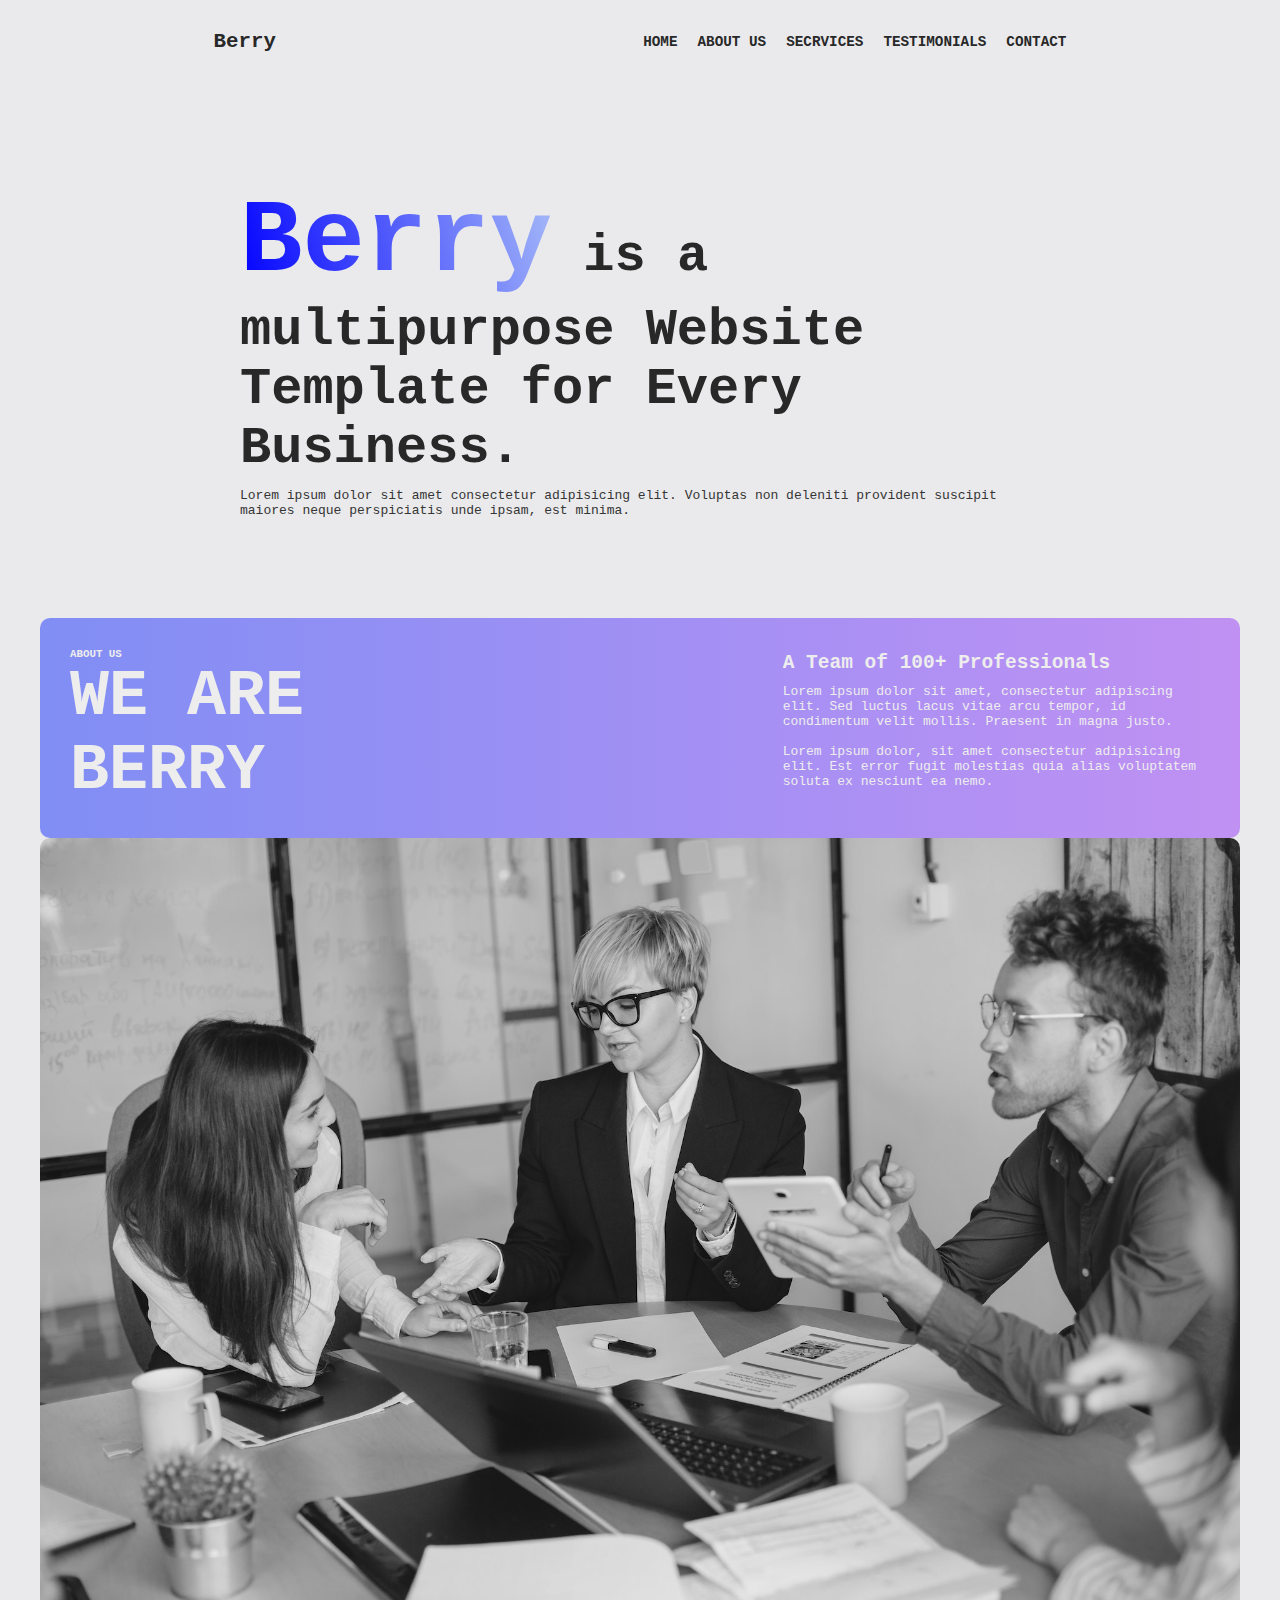
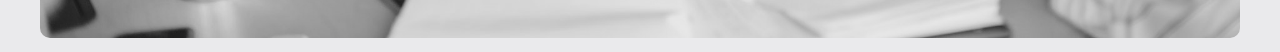
==== CSS Layouts/Landing Page/index.html @ 48d76a67 "Second push" ====
<!DOCTYPE html>
<html lang="en">
<head>
    <meta charset="UTF-8">
    <meta name="viewport" content="width=device-width, initial-scale=1.0">
    <title>Landing Page One</title>

    <link rel="stylesheet" href="assets/icons/remixicon.css">
    <link rel="stylesheet" href="style.css">
</head>
<body>
    
    <header>
        <nav>
            <a href="index.html" class="brand">Berry</a>
            <ul>
                <li><a href="index.html">HOME</a></li>
                <li><a href="#aboutUs">ABOUT US</a></li>
                <li><a href="#services">SECRVICES</a></li>
                <li><a href="#testimonials">TESTIMONIALS</a></li>
                <li><a href="#contactUs">CONTACT</a></li>
            </ul>
            <i class="ri-menu-fill" id="menuIcon"></i>
        </nav>
        
        <section class="hero">
            <article class="hero-txt">
                <h1><span>Berry</span> is a multipurpose Website Template for Every Business.</h1>
                <p>Lorem ipsum dolor sit amet consectetur adipisicing elit. Voluptas non deleniti provident suscipit maiores neque perspiciatis unde ipsam, est minima.</p>
            </article>
        </section>
    </header>

    <section id="aboutUs">
        <div class="about-content">
            <article class="right">
                <h5>ABOUT US</h5>
                <h3>WE ARE <span>BERRY</span></h3>
            </article>
            <article class="left">
                <h5>A Team of 100+ Professionals</h5>
                <p>Lorem ipsum dolor sit amet, consectetur adipiscing elit. Sed luctus lacus vitae arcu tempor, id condimentum velit mollis. Praesent in magna justo.</p>
                <p>Lorem ipsum dolor, sit amet consectetur adipisicing elit. Est error fugit molestias quia alias voluptatem soluta ex nesciunt ea nemo.</p>
            </article>
        </div>

        <img src="assets/imgs/bg2.jpg" alt="">
    </section>
    <section id="services">
        
    </section>
    <!-- <section id="testimonials"></section> -->
    <!-- <section id="contactUs"></section> -->



    <script src="script.js"></script>
</body>
</html>
---- CSS Layouts/Landing Page/style.css ----
*{
    margin: 0;
    padding: 0;
    box-sizing: border-box;
    list-style: none;
    text-decoration: none;
    font-family: monospace;
    color: rgb(40, 40, 40);
}

html,body{
    width: 100%;
    height: 100%;
    scroll-behavior: smooth;
}

body{
    
    background-color: rgb(234, 234, 236);
}

:root{
    --primaryColor: blue;
    --secondaryColor: rgb(252, 236, 152);
    --textWhite: #ededed;
    --transition: all 600ms ease-in-out;
}



header{

    nav{
        padding: 30px;
        display: flex;
        align-items: center;
        justify-content: space-around;

        .brand{
            font-weight: 900;
            font-size: 1.6rem;
            transition: var(--transition);
        }

        .brand:hover{
            color: var(--primaryColor);
        }

        ul{
            display: flex;
            align-items: center;
            gap: 20px;
            

            li a{
                font-size: 1.1rem;
                font-weight: 700;
                cursor: pointer;
                transition: var(--transition);
                position: relative;
            }

            li a::before{
                content: '';
                position: absolute;
                background-color: var(--primaryColor);
                width: 0;
                height: 1px;
                bottom: 0;
                transition: var(--transition);
            }

            li a:hover{
                color: var(--primaryColor);
               
            }

            li a:hover::before{
                
                width: 100%;
            }
        }
        #menuIcon{
            display: none;
        }
    }

    .hero{
        padding-top: 100px;
        max-width: 800px;
        margin: auto;

        h1{
            font-size: 4rem;
            font-weight: 900;

            span{
                font-size: 8rem;
                background: -webkit-linear-gradient(16deg, var(--primaryColor), rgb(166, 186, 248));
                background-clip: text;
                color: transparent;
            }
        }

        p{
            font-size: 1rem;
            font-weight: 200;
            color: rgb(53, 53, 53);
            margin-top: 10px;
        }
    }
}

#aboutUs{
    max-width: 1200px;
    margin: 100px auto;

    .about-content{
        display: flex;
        align-items: center;
        justify-content: space-between;
        background: linear-gradient(to left, rgba(123, 0, 255, 0.381), rgba(0, 30, 255, 0.45));
        padding: 30px;
        border-radius: 10px;
       

        .right{
            width: 60%;

            h5{
                color: var(--textWhite);
            }

            h3{
                font-size: 5rem;
                color: var(--textWhite);

                span{
                    color: var(--textWhite);
                }
            }
        }

        .left{
           margin-left: 40%;
           

            h5{
                font-weight: 900px;
                font-size: 1.5rem;
                margin-bottom: 10px;
                color: var(--textWhite);
            }
            p{
                margin-bottom: 15px;
                font-size: 1rem;
                color: var(--textWhite);
                /* width: 50%; */
            }
        }
    }

    img{
        width: 100%;
        filter: grayscale(100%);
        border-radius: 10px;
    }
}
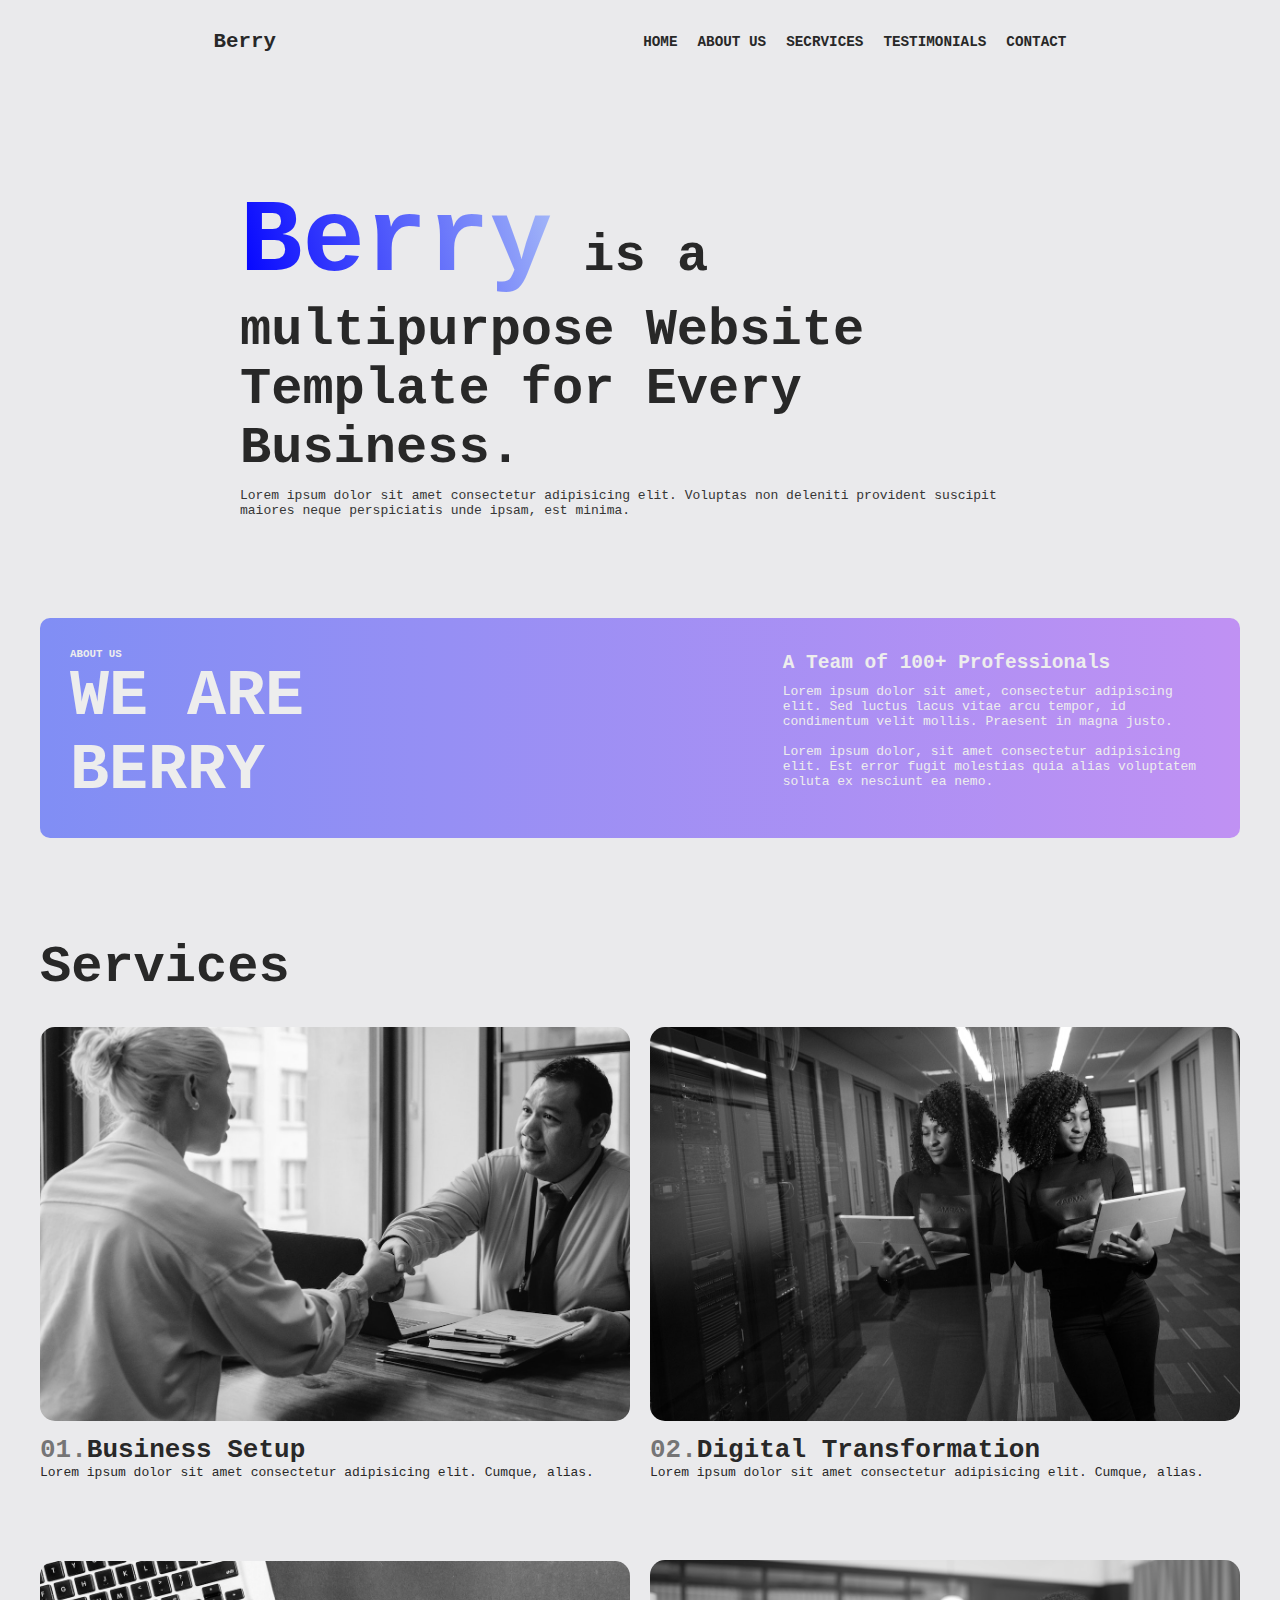
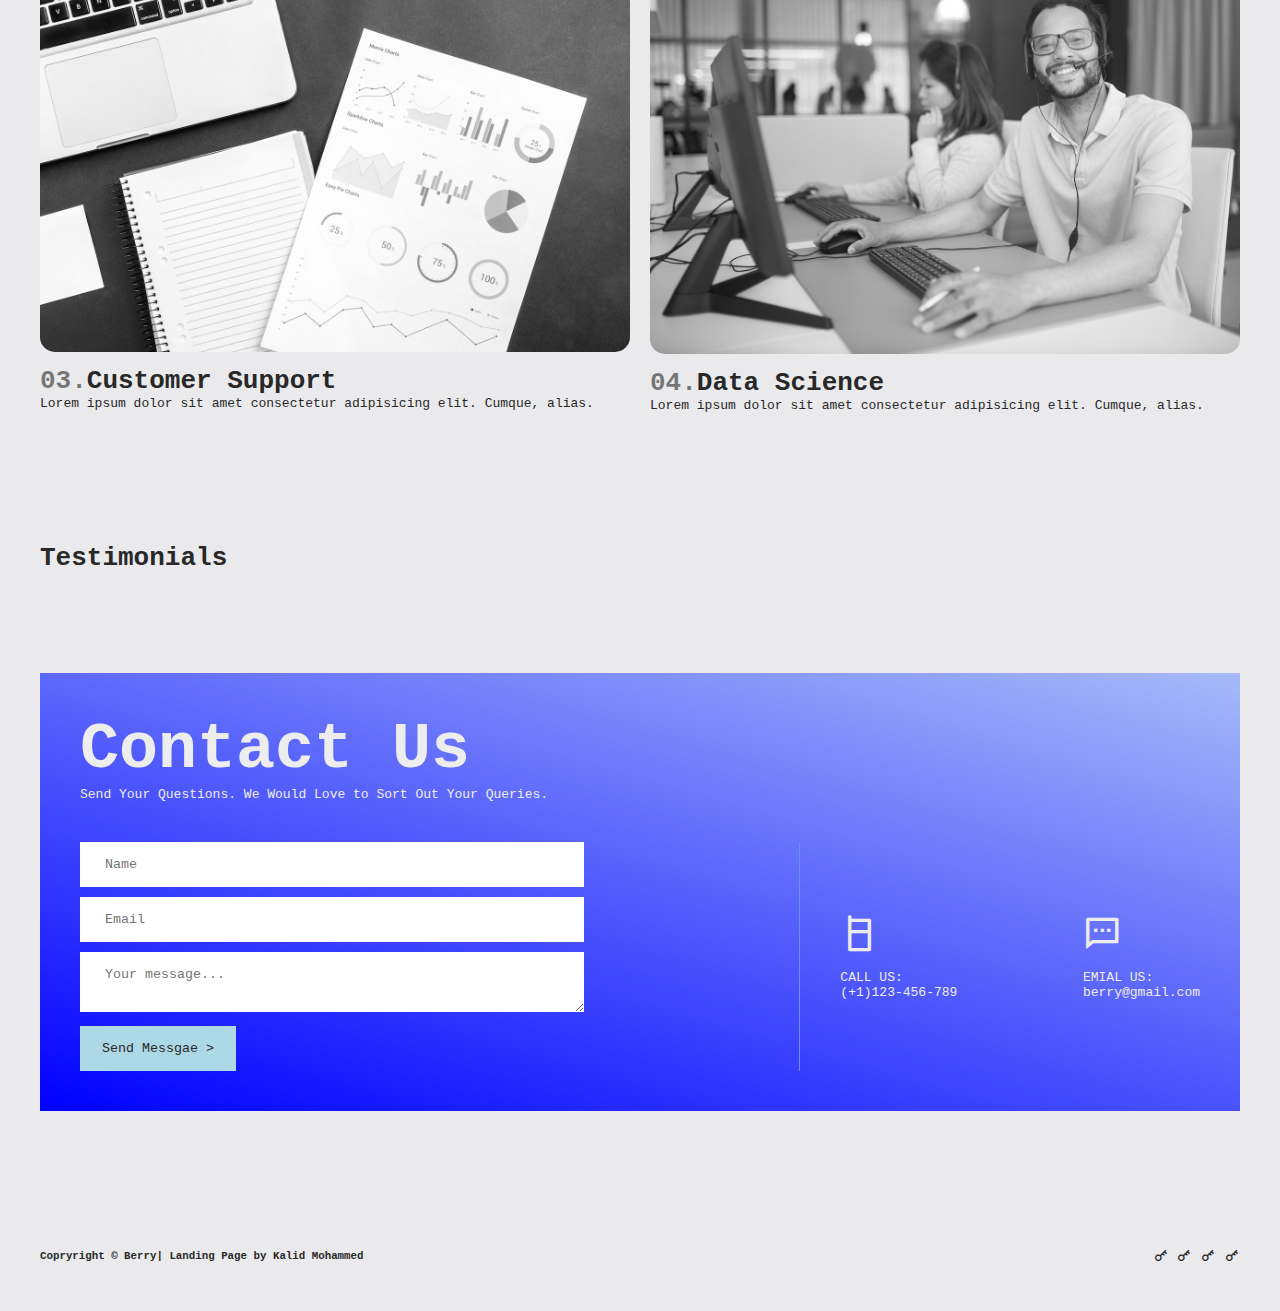
==== commit 93b0fc84: "Test" ====
--- a/CSS Layouts/Landing Page/index.html
+++ b/CSS Layouts/Landing Page/index.html
@@ -44,15 +44,90 @@
             </article>
         </div>
 
-        <img src="assets/imgs/bg2.jpg" alt="">
+        <!-- <img src="assets/imgs/bg2.jpg" alt=""> -->
     </section>
+
     <section id="services">
-        
+        <h1>Services</h1>
+
+        <div class="card-container">
+            <div class="card">
+                <img src="assets/imgs/pic_1.jpg" alt="">
+                <div class="texts">
+                    <h5><span>01.</span>Business Setup</h5>
+                    <p>Lorem ipsum dolor sit amet consectetur adipisicing elit. Cumque, alias.</p>
+                </div>
+            </div>
+            <div class="card">
+                <img src="assets/imgs/pic_2.jpg" alt="">
+                <div class="texts">
+                    <h5><span>02.</span>Digital Transformation</h5>
+                    <p>Lorem ipsum dolor sit amet consectetur adipisicing elit. Cumque, alias.</p>
+                </div>
+            </div>
+            <div class="card">
+                <img src="assets/imgs/pic_3.jpg" alt="">
+                <div class="texts">
+                    <h5><span>03.</span>Customer Support</h5>
+                    <p>Lorem ipsum dolor sit amet consectetur adipisicing elit. Cumque, alias.</p>
+                </div>
+            </div>
+            <div class="card">
+                <img src="assets/imgs/pic_4.jpg" alt="">
+                <div class="texts">
+                    <h5><span>04.</span>Data Science</h5>
+                    <p>Lorem ipsum dolor sit amet consectetur adipisicing elit. Cumque, alias.</p>
+                </div>
+            </div>
+        </div>
     </section>
-    <!-- <section id="testimonials"></section> -->
-    <!-- <section id="contactUs"></section> -->
 
+    <section id="testimonials">
+        <h1>Testimonials</h1>
+    </section>
 
+    <section id="contactUs">
+        <h1>Contact Us</h1>
+        <p>Send Your Questions. We Would Love to Sort Out Your Queries.</p>
+
+        <div class="contact-container">
+            <form action="#">
+                <div class="form-group">
+                    <input type="text" placeholder="Name">
+                </div>
+                <div class="form-group">
+                    <input type="email" placeholder="Email">
+                </div>
+                <div class="form-group">
+                    <textarea name="msg" id="msg" placeholder="Your message..."></textarea>
+                </div>
+
+                <button type="submit">Send Messgae ></button>
+            </form>
+            <article>
+                <div class="top">
+                    <i class="ri-cellphone-line"></i>
+                    <p>CALL US:</p>
+                    <p>(+1)123-456-789</p>
+                </div>
+                <div class="bottom">
+                    <i class="ri-message-2-line"></i>
+                    <p>EMIAL US:</p>
+                    <a href="#"><p>berry@gmail.com</p></a>
+                </div>
+            </article>
+        </div>
+    </section>
+
+    <footer>
+        <h5>Copryright &copy; Berry| Landing Page by Kalid Mohammed</h5>
+        <div class="social-links">
+            <i class="ri-key-2-line"></i>
+            <i class="ri-key-2-line"></i>
+            <i class="ri-key-2-line"></i>
+            <i class="ri-key-2-line"></i>
+        </div>
+    </footer>
 
     <script src="script.js"></script>
 </body>
--- a/CSS Layouts/Landing Page/style.css
+++ b/CSS Layouts/Landing Page/style.css
@@ -5,7 +5,7 @@
     list-style: none;
     text-decoration: none;
     font-family: monospace;
-    color: rgb(40, 40, 40);
+    color: var(--textBlack);
 }
 
 html,body{
@@ -23,10 +23,21 @@
     --primaryColor: blue;
     --secondaryColor: rgb(252, 236, 152);
     --textWhite: #ededed;
+    --textBlack: #282828;
     --transition: all 600ms ease-in-out;
 }
 
 
+img{
+    width: 100%;
+    height: auto;
+    object-fit: cover;
+}
+
+#aboutUs, #services, #testimonials, #contactUs, footer{
+    max-width: 1200px;
+    margin: 100px auto;
+}
 
 header{
 
@@ -112,8 +123,6 @@
 }
 
 #aboutUs{
-    max-width: 1200px;
-    margin: 100px auto;
 
     .about-content{
         display: flex;
@@ -161,8 +170,131 @@
     }
 
     img{
-        width: 100%;
         filter: grayscale(100%);
         border-radius: 10px;
     }
+}
+
+#services{
+   /* display: flex;
+   gap: 20px; */
+
+
+    h1{
+        font-size: 4rem;
+        font-weight: 900;
+    }
+
+    .card-container{
+        display: grid;
+        grid-template-columns: 1fr 1fr;
+        align-items: center;
+        border-radius: 10px;
+        gap: 20px;
+
+
+        .card{
+            padding: 30px 0;
+
+            img{
+                filter: grayscale(100%);
+                transition: var(--transition);
+                border-radius: 15px;
+            }
+
+            img:hover{
+                filter: grayscale(0);
+            }
+
+            .texts{
+                padding-top: 10px;
+                h5{
+                    font-size: 2rem;
+                    font-weight: 900;
+
+                    span{
+                        color: rgba(0, 0, 0, 0.519);
+                    }
+                }
+            }
+        }
+    }
+
+}
+
+#testimonials{
+    
+}
+
+#contactUs{
+    background: linear-gradient(16deg, var(--primaryColor), rgb(166, 186, 248));
+    padding: 40px;
+    h1{
+        color: var(--textWhite);
+        font-size: 5rem;
+    }
+
+    p{
+        color: var(--textWhite);
+    }
+
+    .contact-container{
+        display: flex;
+        align-items: center;
+        padding-top: 40px;
+        gap: 40px;
+        
+
+        form{
+            flex: 2;
+            border-right: 1px solid rgb(104, 144, 255);
+            /* background-color: #282828; */
+
+            .form-group{
+                margin-bottom: 10px;
+    
+                input, textarea{
+                    padding: 15px 25px;
+                    border: 0;
+                    outline: 0;
+                    width: 70%;
+                }
+                
+            }
+
+            button{
+                border: 0;
+                outline: 0;
+                padding: 15px 22px;
+                background-color: lightblue;
+                cursor: pointer;
+                transition: var(--transition);
+            }
+
+            button:hover{
+                background-color: rgb(248, 248, 248);
+            }
+        }
+
+        article{
+            flex: 1;
+            display: flex;
+            align-items: center;
+            justify-content: space-between;
+
+            i{
+                font-size: 3rem;
+                color: var(--textWhite);
+                display: block;
+                margin-bottom: 15px;
+            }
+        }
+    }
+}
+
+footer{
+    display: flex;
+    align-items: center;
+    justify-content: space-between;
+    height: 10vh;
 }